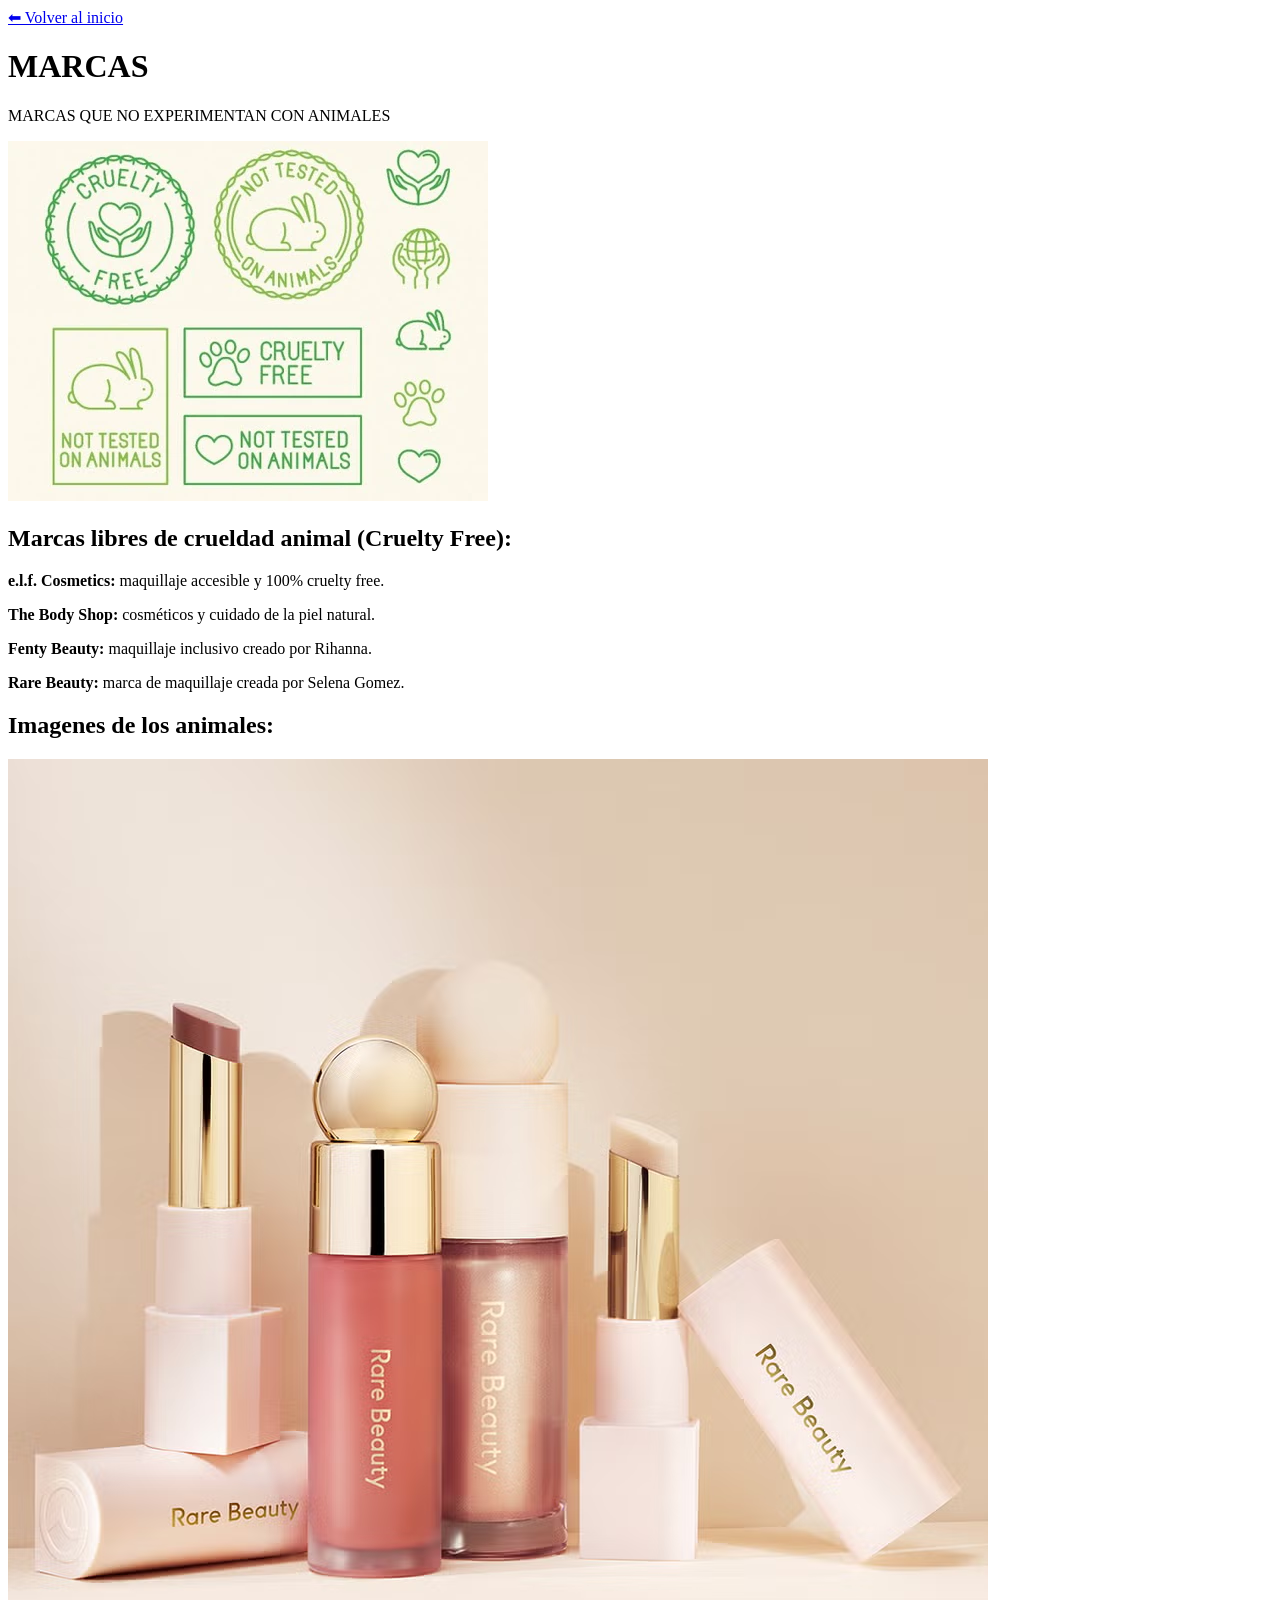
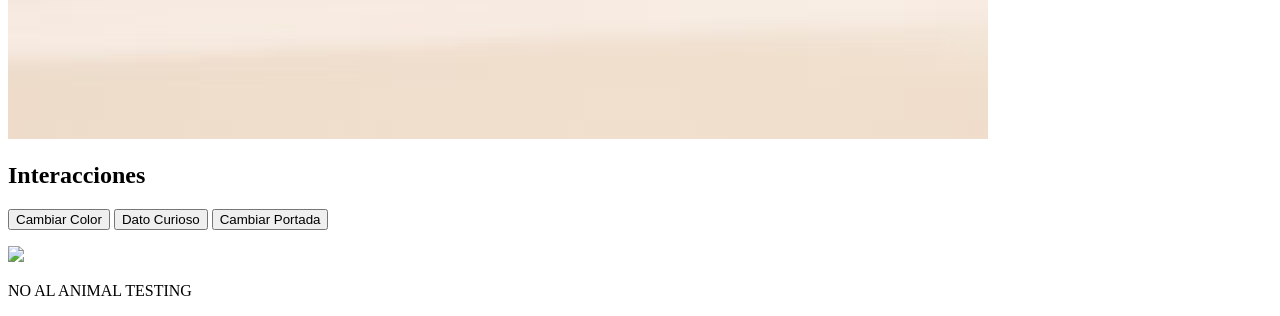
==== buenas.html @ d5b19fb6 "Add files via upload" ====
<!DOCTYPE html>
<html lang="es">
<head>
    <meta charset="UTF-8">
    <title> marcas que no experimentan</title>
    <link rel="stylesheet" href="sub.css">
</head>

<body>

<header>

    <a href="index.html" class="volver">⬅ Volver al inicio</a>

    <h1>MARCAS</h1>
    <p class="subtitulo">MARCAS QUE NO EXPERIMENTAN CON ANIMALES</p>

</header>

<section class="banner">
    <img src="libre.webp" alt="ratones">
</section>

<section class="info">

    <div class="card">

    <h2>Marcas libres de crueldad animal (Cruelty Free):</h2>

    <p><strong>e.l.f. Cosmetics:</strong> maquillaje accesible y 100% cruelty free.</p>

    <p><strong>The Body Shop:</strong> cosméticos y cuidado de la piel natural.</p>

    <p><strong>Fenty Beauty:</strong> maquillaje inclusivo creado por Rihanna.</p>

    <p><strong>Rare Beauty:</strong> marca de maquillaje creada por Selena Gomez.</p>

</div>
</section>

<!-- CARRUSEL -->

<section class="galeria">

    <h2>Imagenes de los animales:</h2>

    <div class="carousel">

        <img id="carousel-img"
        src="bueno.avif">

    </div>

</section>

<!-- INTERACTIVO -->

<section class="interactivo">

    <h2> Interacciones</h2>

    <button onclick="cambiarColor()">Cambiar Color </button>

    <button onclick="mostrarMensaje()">Dato Curioso </button>

    <button onclick="cambiarImagen()">Cambiar Portada </button>

    <p id="mensaje"></p>

</section>

<!-- PORTADA -->

<section class="portada-extra">
    <img id="imagenAlbum" src="loreal.jpg">
</section>

<footer>
    <p>NO AL ANIMAL TESTING</p>
</footer>

<script>

    /* CAMBIAR COLOR */

    function cambiarColor() {

        let colores = [
            "#111",
            "#2c003e",
            "#001f3f",
            "#3a0000"
        ];

        let colorRandom =
            colores[Math.floor(Math.random() * colores.length)];

        document.body.style.background = colorRandom;
    }

    /* MENSAJES */

    function mostrarMensaje() {

        let mensajes = [
            "e.l.f. Cosmetics: Es una de las marcas más certificadas por PETA y todos sus productos son veganos desde 2021.",
            "The Body Shop: Fue una de las primeras marcas en hacer campañas globales contra la experimentación en animales desde 1989.",
            "Fenty Beauty: No vende en países donde es obligatorio probar en animales, manteniendo su política cruelty free.",
            "Rare Beauty: Además de ser cruelty free, financia proyectos de salud mental a través de su fundación."
        ];

        let random =
            mensajes[Math.floor(Math.random() * mensajes.length)];

        document.getElementById("mensaje").textContent = random;
    }

    /* CAMBIAR PORTADA */

    let imagenes = [
        "buenas2.jpg",
        "buenas4.webp",
        "rare.webp"
    ];

    let index = 0;

    function cambiarImagen() {

        index++;

        if(index >= imagenes.length) {
            index = 0;
        }

        document.getElementById("imagenAlbum").src = imagenes[index];
    }

    /* CARRUSEL AUTOMÁTICO */

    let carouselImages = [
        "bueno.avif",
        "logo.webp",
        "elf.png",
        "the body.jpg"
    ];

    let carouselIndex = 0;

    function cambiarCarrusel() {

        carouselIndex++;

        if(carouselIndex >= carouselImages.length) {
            carouselIndex = 0;
        }

        document.getElementById("carousel-img").src =
            carouselImages[carouselIndex];
    }

    setInterval(cambiarCarrusel, 3000);

</script>

</body>
</html>
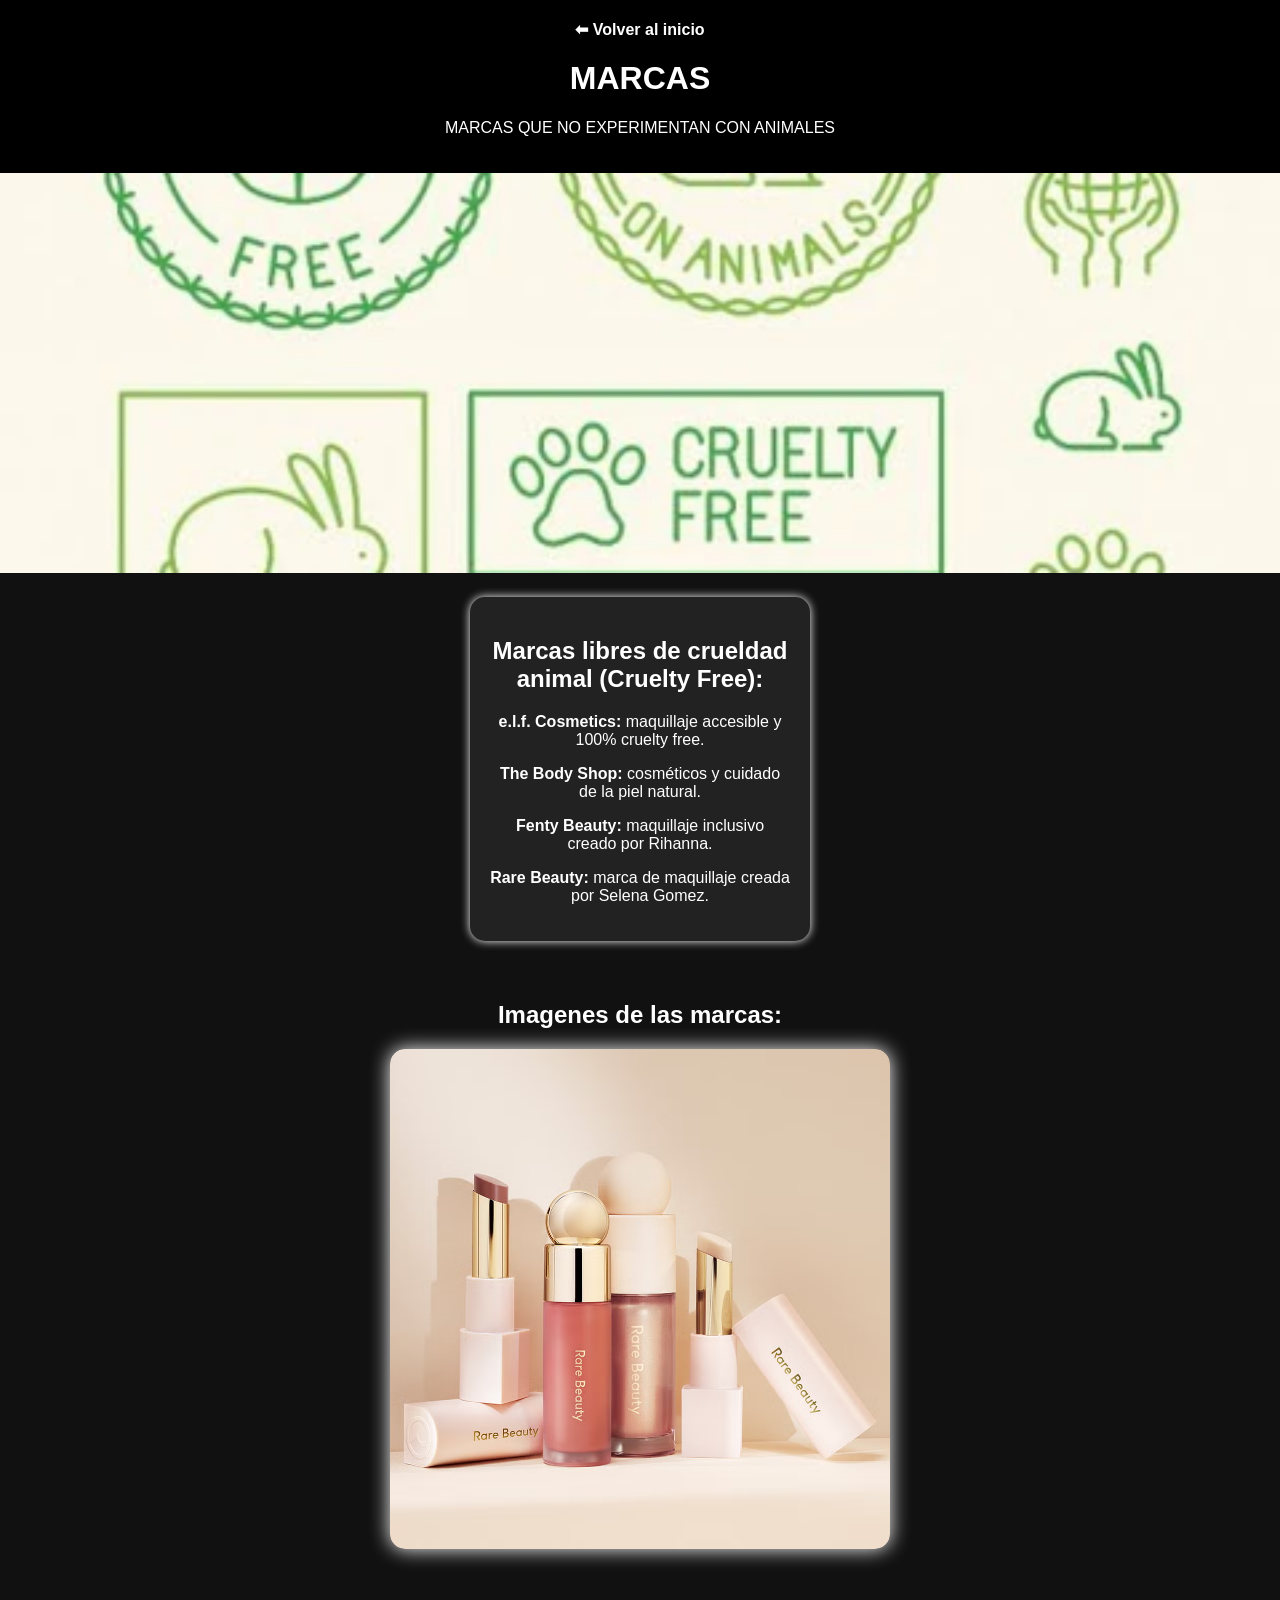
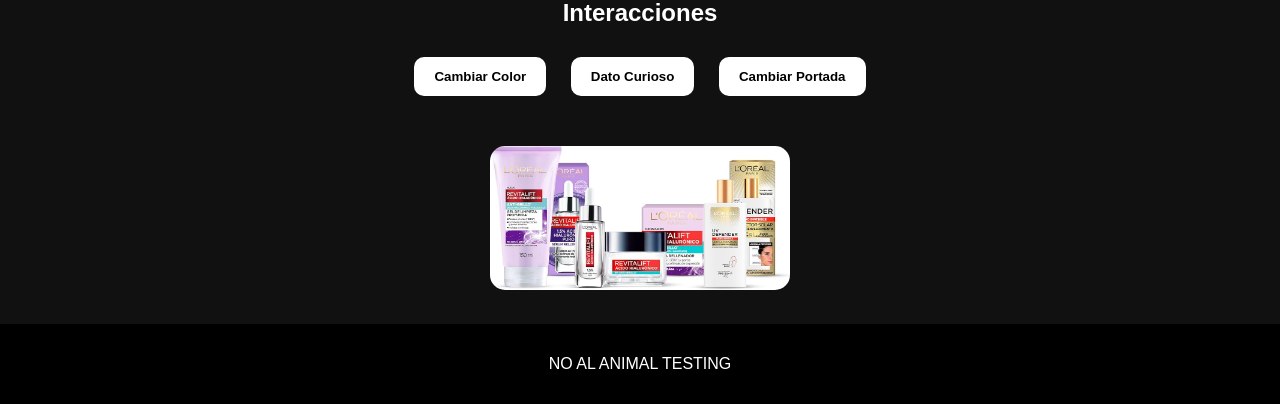
==== commit 787d83a1: "buenas.html" ====
--- a/buenas.html
+++ b/buenas.html
@@ -42,7 +42,7 @@
 
 <section class="galeria">
 
-    <h2>Imagenes de los animales:</h2>
+    <h2>Imagenes de las marcas:</h2>
 
     <div class="carousel">
 
@@ -164,4 +164,4 @@
 </script>
 
 </body>
-</html>+</html>
--- a/sub.css
+++ b/sub.css
@@ -0,0 +1,127 @@
+body {
+    margin: 0;
+    font-family: Arial, sans-serif;
+    background: #111;
+    color: white;
+    text-align: center;
+}
+
+/* HEADER */
+
+header {
+    background: black;
+    padding: 20px;
+}
+
+.volver {
+    color: #ffffff;
+    text-decoration: none;
+    font-weight: bold;
+}
+
+.subtitulo {
+    color: #ffffff;
+}
+
+/* BANNER */
+
+.banner img {
+    width: 100%;
+    max-height: 400px;
+    object-fit: cover;
+}
+
+/* CARDS */
+
+.info {
+    display: flex;
+    justify-content: center;
+    gap: 20px;
+    flex-wrap: wrap;
+    padding: 20px;
+}
+
+.card {
+    background: #222;
+    padding: 20px;
+    border-radius: 15px;
+    width: 300px;
+    box-shadow: 0px 0px 10px rgb(255, 255, 255);
+}
+
+/* CARRUSEL */
+
+.galeria {
+    padding: 20px;
+}
+
+.carousel {
+    display: flex;
+    justify-content: center;
+    align-items: center;
+    margin-top: 20px;
+}
+
+.carousel img {
+    width: 500px;
+    max-width: 90%;
+    border-radius: 15px;
+    transition: opacity 1s ease-in-out,
+                transform 0.5s;
+    box-shadow: 0px 0px 20px rgb(255, 255, 255);
+}
+
+.carousel img:hover {
+    transform: scale(1.03);
+}
+
+/* BOTONES */
+
+.interactivo {
+    margin-top: 30px;
+}
+
+button {
+    padding: 12px 20px;
+    margin: 10px;
+    border: none;
+    border-radius: 10px;
+    background: #ffffff;
+    cursor: pointer;
+    font-weight: bold;
+    transition: 0.3s;
+}
+
+button:hover {
+    background: white;
+    transform: scale(1.05);
+}
+
+/* MENSAJE */
+
+#mensaje {
+    margin-top: 20px;
+    font-size: 18px;
+    color: #ffffff;
+}
+
+/* PORTADA EXTRA */
+
+.portada-extra img {
+    width: 300px;
+    border-radius: 15px;
+    margin-top: 20px;
+    transition: 0.5s;
+}
+
+.portada-extra img:hover {
+    transform: rotate(2deg) scale(1.03);
+}
+
+/* FOOTER */
+
+footer {
+    background: black;
+    padding: 15px;
+    margin-top: 30px;
+}
